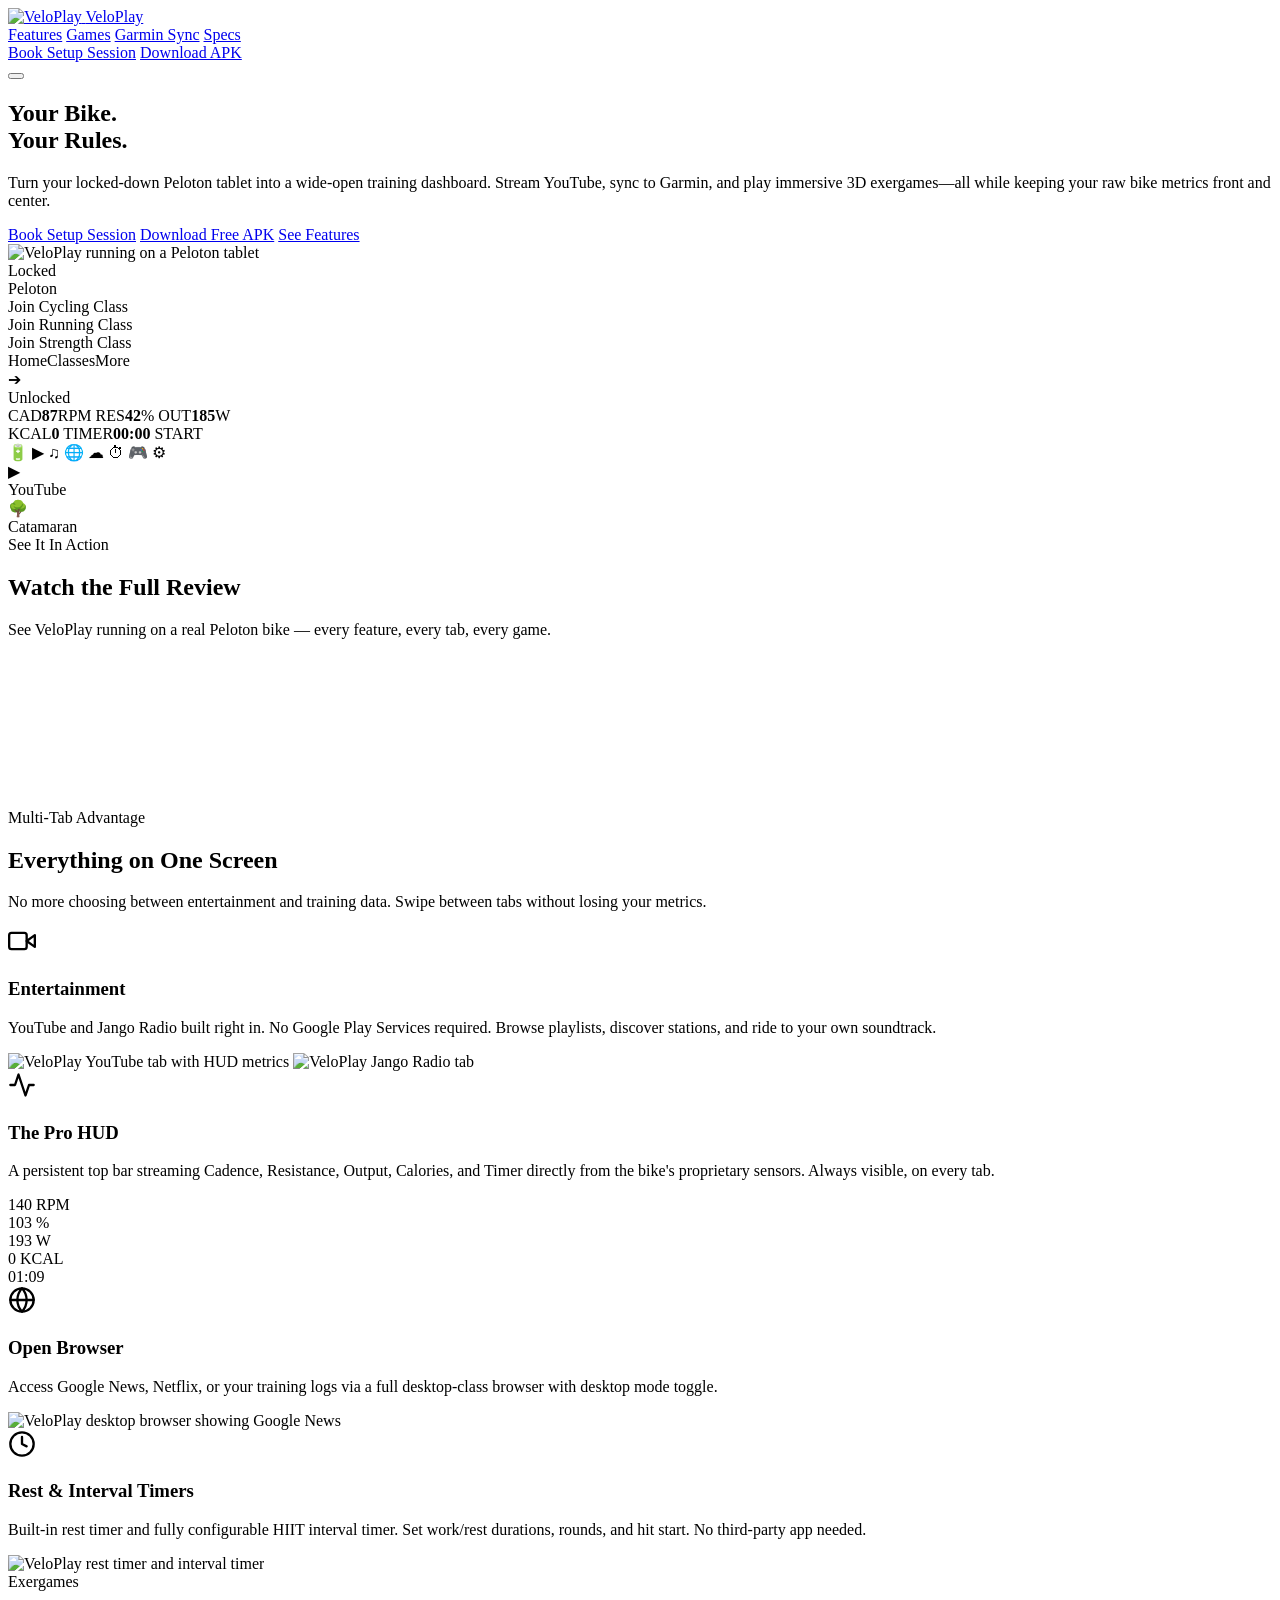
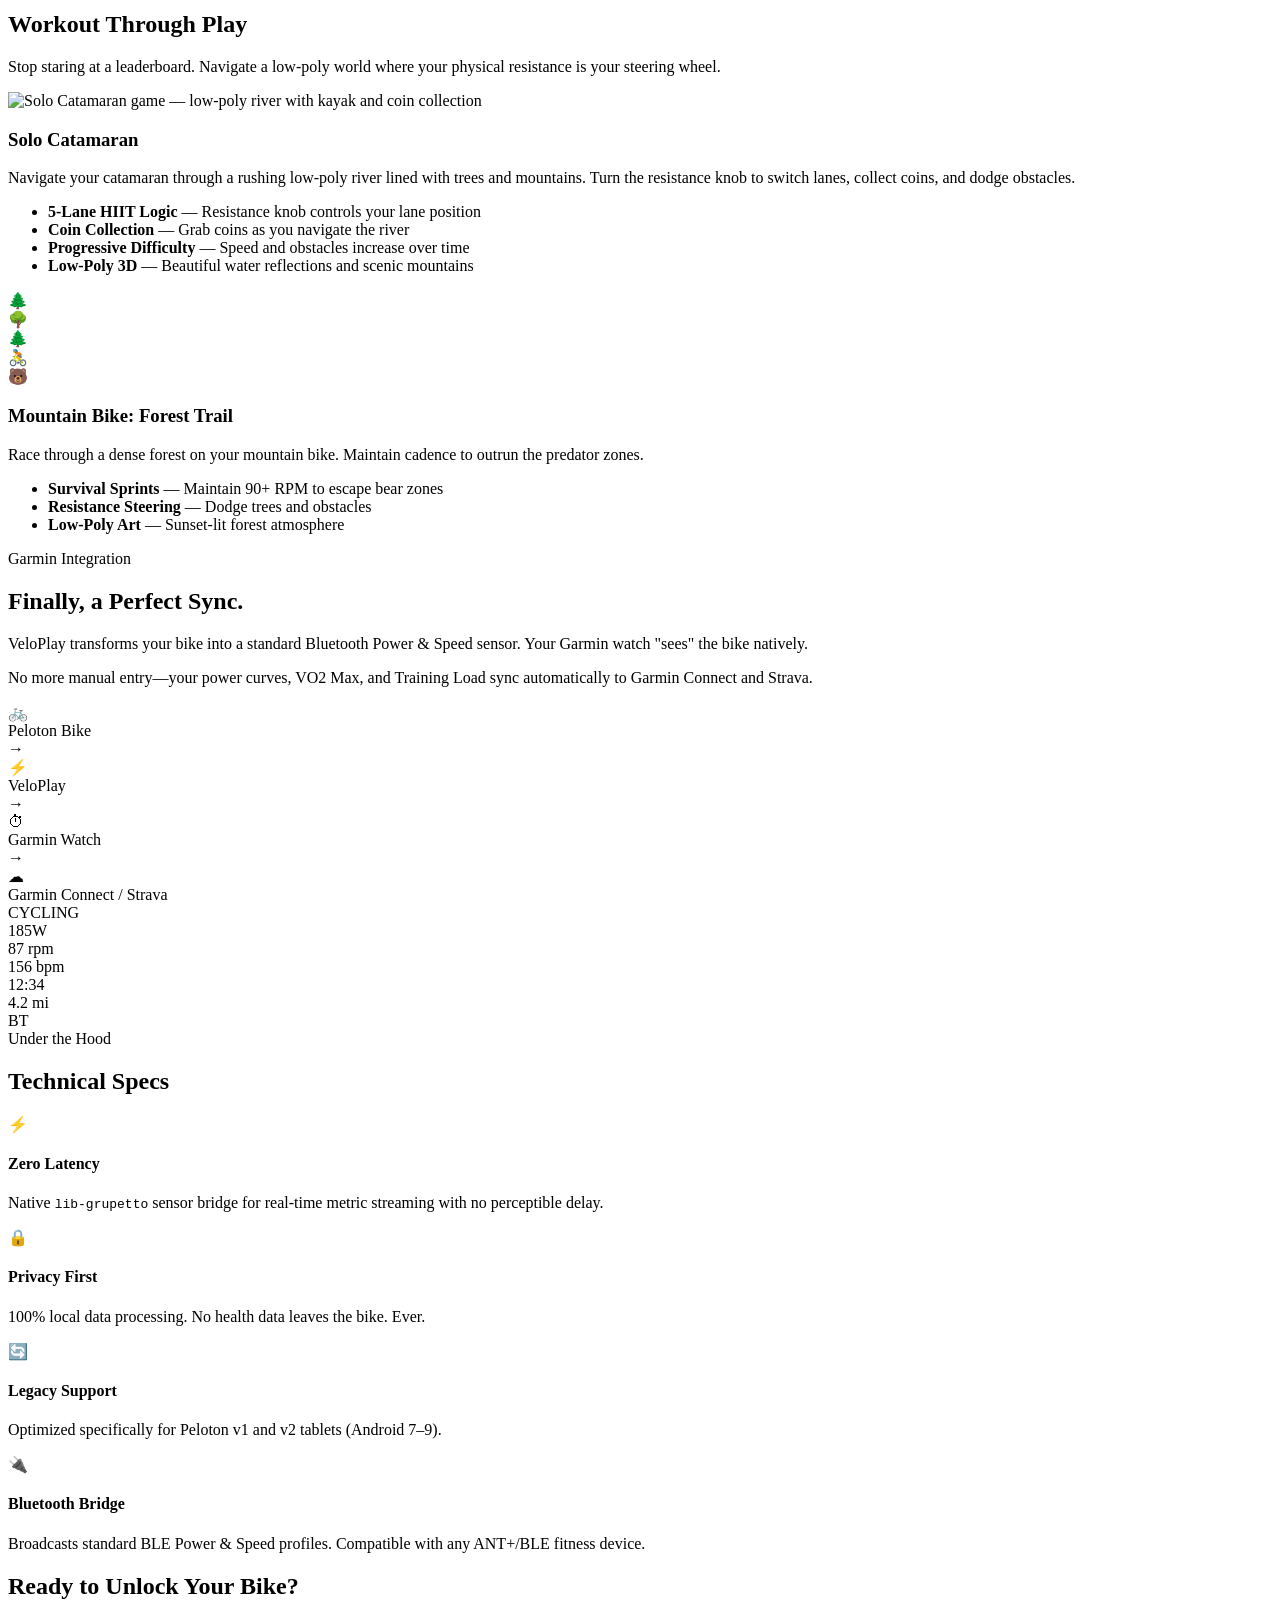
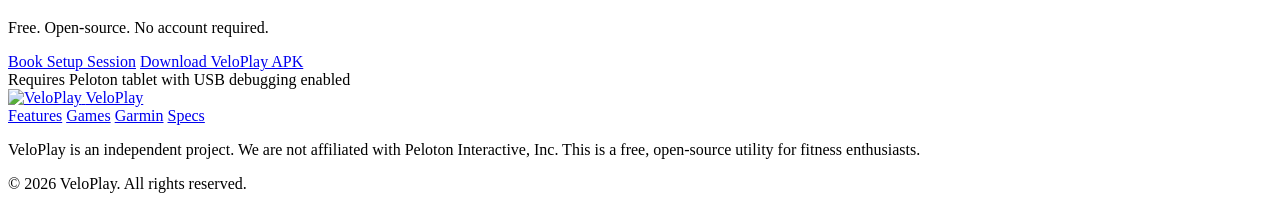
==== index.html @ e6ffc28f "Add files via upload" ====
<!DOCTYPE html>
<html lang="en">
<head>
  <meta charset="UTF-8">
  <meta name="viewport" content="width=device-width, initial-scale=1.0">
  <title>VeloPlay — Your Bike. Your Rules.</title>
  <meta name="description" content="Turn your locked-down Peloton tablet into a wide-open training dashboard. Stream YouTube, sync to Garmin, and play immersive 3D exergames.">
  <link rel="stylesheet" href="css/style.css">
  <link rel="preconnect" href="https://fonts.googleapis.com">
  <link rel="preconnect" href="https://fonts.gstatic.com" crossorigin>
  <link href="https://fonts.googleapis.com/css2?family=Inter:wght@400;500;600;700;800;900&family=JetBrains+Mono:wght@400;500&display=swap" rel="stylesheet">
</head>
<body>

  <!-- ═══════════════════════════════════════════ HEADER ═══ -->
  <header class="site-header" id="header">
    <div class="container header-inner">
      <a href="#" class="logo">
        <img src="assets/logo_108.png" alt="VeloPlay" class="logo-img" width="36" height="36">
        <span>VeloPlay</span>
      </a>
      <nav class="main-nav" id="main-nav">
        <a href="#features">Features</a>
        <a href="#games">Games</a>
        <a href="#garmin">Garmin Sync</a>
        <a href="#specs">Specs</a>
      </nav>
      <div class="header-ctas">
        <a href="support.html" class="btn btn-cta btn-sm">Book Setup Session</a>
        <a href="#download" class="btn btn-primary btn-sm">Download APK</a>
      </div>
      <button class="mobile-menu-toggle" id="mobile-toggle" aria-label="Toggle menu">
        <span></span><span></span><span></span>
      </button>
    </div>
  </header>

  <!-- ═══════════════════════════════════════════ HERO ═══ -->
  <section class="hero" id="hero">
    <div class="hero-bg">
      <div class="hero-glow"></div>
      <div class="hero-grid-lines"></div>
    </div>
    <div class="container hero-content">
      <h1 class="hero-headline">
        Your Bike.<br><span class="text-gradient">Your Rules.</span>
      </h1>
      <p class="hero-sub">
        Turn your locked-down Peloton tablet into a wide-open training dashboard.
        Stream YouTube, sync to Garmin, and play immersive 3D exergames&mdash;all
        while keeping your raw bike metrics front and center.
      </p>
      <div class="hero-actions">
        <a href="support.html" class="btn btn-cta btn-lg">Book Setup Session</a>
        <a href="#download" class="btn btn-primary btn-lg">Download Free APK</a>
        <a href="#features" class="btn btn-ghost btn-lg">See Features</a>
      </div>

      <!-- Peloton tablet with VeloPlay on screen -->
      <div class="hero-device">
        <div class="tablet-frame">
          <div class="tablet-bezel">
            <div class="tablet-camera"></div>
            <div class="tablet-screen">
              <img src="assets/screen-catamaran.png" alt="VeloPlay running on a Peloton tablet" class="tablet-screenshot" loading="eager">
            </div>
          </div>
          <div class="tablet-stand"></div>
          <div class="tablet-stand-base"></div>
        </div>
      </div>

      <!-- Split-brain comparison -->
      <div class="split-compare" id="split-compare">
        <div class="split-side split-locked">
          <div class="split-label"><span class="dot dot-red"></span> Locked</div>
          <div class="split-screen">
            <div class="fake-pelo-ui">
              <div class="pelo-header">Peloton</div>
              <div class="pelo-card">Join Cycling Class</div>
              <div class="pelo-card">Join Running Class</div>
              <div class="pelo-card">Join Strength Class</div>
              <div class="pelo-nav">
                <span>Home</span><span>Classes</span><span>More</span>
              </div>
            </div>
          </div>
        </div>
        <div class="split-divider">
          <div class="split-arrow">&#10132;</div>
        </div>
        <div class="split-side split-unlocked">
          <div class="split-label"><span class="dot dot-cyan"></span> Unlocked</div>
          <div class="split-screen">
            <div class="velo-ui">
              <div class="velo-hud">
                <div class="hud-group">
                  <span class="hud-metric"><span class="hud-label">CAD</span><strong>87</strong><span class="hud-unit">RPM</span></span>
                  <span class="hud-metric hud-orange"><span class="hud-label">RES</span><strong>42</strong><span class="hud-unit">%</span></span>
                  <span class="hud-metric"><span class="hud-label">OUT</span><strong>185</strong><span class="hud-unit">W</span></span>
                </div>
                <div class="hud-group">
                  <span class="hud-metric hud-orange"><span class="hud-label">KCAL</span><strong>0</strong></span>
                  <span class="hud-metric"><span class="hud-label">TIMER</span><strong>00:00</strong></span>
                  <span class="hud-btn-start">START</span>
                </div>
              </div>
              <div class="velo-tab-bar">
                <span class="tab-icon tab-bt active">&#x1F50B;</span>
                <span class="tab-icon">&#9654;</span>
                <span class="tab-icon">&#9835;</span>
                <span class="tab-icon">&#127760;</span>
                <span class="tab-icon">&#9729;</span>
                <span class="tab-icon">&#9201;</span>
                <span class="tab-icon">&#127918;</span>
                <span class="tab-icon">&#9881;</span>
              </div>
              <div class="velo-panels">
                <div class="velo-panel panel-yt">
                  <div class="panel-icon">&#9654;</div>
                  YouTube
                </div>
                <div class="velo-panel panel-game">
                  <div class="panel-icon">&#127795;</div>
                  Catamaran
                </div>
              </div>
            </div>
          </div>
        </div>
      </div>
    </div>
  </section>

  <!-- ═══════════════════════════════════════════ VIDEO ═══ -->
  <section class="section video-section" id="video">
    <div class="container">
      <div class="section-header">
        <span class="section-tag">See It In Action</span>
        <h2>Watch the <span class="text-gradient">Full Review</span></h2>
        <p class="section-sub">See VeloPlay running on a real Peloton bike — every feature, every tab, every game.</p>
      </div>
      <div class="video-wrapper" data-animate>
        <div class="video-embed">
          <!-- Replace YOUTUBE_VIDEO_ID with your actual video ID -->
          <iframe
            src="https://www.youtube.com/embed/YOUTUBE_VIDEO_ID"
            title="VeloPlay Video Review"
            frameborder="0"
            allow="accelerometer; autoplay; clipboard-write; encrypted-media; gyroscope; picture-in-picture"
            allowfullscreen
          ></iframe>
        </div>
      </div>
    </div>
  </section>

  <!-- ═══════════════════════════════════════════ FEATURES ═══ -->
  <section class="section features" id="features">
    <div class="container">
      <div class="section-header">
        <span class="section-tag">Multi-Tab Advantage</span>
        <h2>Everything on <span class="text-gradient">One Screen</span></h2>
        <p class="section-sub">No more choosing between entertainment and training data. Swipe between tabs without losing your metrics.</p>
      </div>

      <div class="bento-grid">
        <!-- Entertainment -->
        <div class="bento-card bento-wide" data-animate>
          <div class="bento-icon">
            <svg viewBox="0 0 24 24" width="28" height="28" fill="none" stroke="currentColor" stroke-width="2" stroke-linecap="round" stroke-linejoin="round"><polygon points="23 7 16 12 23 17 23 7"/><rect x="1" y="5" width="15" height="14" rx="2" ry="2"/></svg>
          </div>
          <h3>Entertainment</h3>
          <p>YouTube and Jango Radio built right in. No Google Play Services required. Browse playlists, discover stations, and ride to your own soundtrack.</p>
          <div class="bento-visual bento-screenshots">
            <img src="assets/screen-youtube.png" alt="VeloPlay YouTube tab with HUD metrics" class="screenshot" loading="lazy">
            <img src="assets/screen-jango.png" alt="VeloPlay Jango Radio tab" class="screenshot" loading="lazy">
          </div>
        </div>

        <!-- Pro HUD -->
        <div class="bento-card" data-animate>
          <div class="bento-icon">
            <svg viewBox="0 0 24 24" width="28" height="28" fill="none" stroke="currentColor" stroke-width="2" stroke-linecap="round" stroke-linejoin="round"><polyline points="22 12 18 12 15 21 9 3 6 12 2 12"/></svg>
          </div>
          <h3>The Pro HUD</h3>
          <p>A persistent top bar streaming Cadence, Resistance, Output, Calories, and Timer directly from the bike's proprietary sensors. Always visible, on every tab.</p>
          <div class="bento-visual bento-hud">
            <div class="hud-bar-demo">
              <div class="hud-pill hud-green"><span class="hud-val">140</span> RPM</div>
              <div class="hud-pill hud-orange-pill"><span class="hud-val">103</span> %</div>
              <div class="hud-pill"><span class="hud-val">193</span> W</div>
              <div class="hud-pill hud-orange-pill"><span class="hud-val">0</span> KCAL</div>
              <div class="hud-pill"><span class="hud-val">01:09</span></div>
            </div>
          </div>
        </div>

        <!-- Open Browser -->
        <div class="bento-card" data-animate>
          <div class="bento-icon">
            <svg viewBox="0 0 24 24" width="28" height="28" fill="none" stroke="currentColor" stroke-width="2" stroke-linecap="round" stroke-linejoin="round"><circle cx="12" cy="12" r="10"/><line x1="2" y1="12" x2="22" y2="12"/><path d="M12 2a15.3 15.3 0 0 1 4 10 15.3 15.3 0 0 1-4 10 15.3 15.3 0 0 1-4-10 15.3 15.3 0 0 1 4-10z"/></svg>
          </div>
          <h3>Open Browser</h3>
          <p>Access Google News, Netflix, or your training logs via a full desktop-class browser with desktop mode toggle.</p>
          <div class="bento-visual">
            <img src="assets/screen-browser.png" alt="VeloPlay desktop browser showing Google News" class="screenshot screenshot-sm" loading="lazy">
          </div>
        </div>

        <!-- Interval Timer -->
        <div class="bento-card bento-wide" data-animate>
          <div class="bento-icon">
            <svg viewBox="0 0 24 24" width="28" height="28" fill="none" stroke="currentColor" stroke-width="2" stroke-linecap="round" stroke-linejoin="round"><circle cx="12" cy="12" r="10"/><polyline points="12 6 12 12 16 14"/></svg>
          </div>
          <h3>Rest &amp; Interval Timers</h3>
          <p>Built-in rest timer and fully configurable HIIT interval timer. Set work/rest durations, rounds, and hit start. No third-party app needed.</p>
          <div class="bento-visual">
            <img src="assets/screen-timer.png" alt="VeloPlay rest timer and interval timer" class="screenshot" loading="lazy">
          </div>
        </div>
      </div>
    </div>
  </section>

  <!-- ═══════════════════════════════════════════ GAMES ═══ -->
  <section class="section games" id="games">
    <div class="container">
      <div class="section-header">
        <span class="section-tag">Exergames</span>
        <h2>Workout Through <span class="text-gradient">Play</span></h2>
        <p class="section-sub">Stop staring at a leaderboard. Navigate a low-poly world where your physical resistance is your steering wheel.</p>
      </div>

      <div class="games-showcase">
        <!-- River game -->
        <div class="game-card" data-animate>
          <div class="game-visual">
            <img src="assets/screen-catamaran.png" alt="Solo Catamaran game — low-poly river with kayak and coin collection" class="screenshot" loading="lazy">
          </div>
          <div class="game-info">
            <h3>Solo Catamaran</h3>
            <p>Navigate your catamaran through a rushing low-poly river lined with trees and mountains. Turn the resistance knob to switch lanes, collect coins, and dodge obstacles.</p>
            <ul class="game-features">
              <li><strong>5-Lane HIIT Logic</strong> &mdash; Resistance knob controls your lane position</li>
              <li><strong>Coin Collection</strong> &mdash; Grab coins as you navigate the river</li>
              <li><strong>Progressive Difficulty</strong> &mdash; Speed and obstacles increase over time</li>
              <li><strong>Low-Poly 3D</strong> &mdash; Beautiful water reflections and scenic mountains</li>
            </ul>
          </div>
        </div>

        <!-- Forest game -->
        <div class="game-card game-card-reverse" data-animate>
          <div class="game-visual game-forest">
            <div class="forest-scene">
              <div class="forest-ground"></div>
              <div class="tree tree-1">&#127794;</div>
              <div class="tree tree-2">&#127795;</div>
              <div class="tree tree-3">&#127794;</div>
              <div class="biker">&#128692;</div>
              <div class="bear">&#128059;</div>
              <div class="speed-lines">
                <span></span><span></span><span></span>
              </div>
            </div>
          </div>
          <div class="game-info">
            <h3>Mountain Bike: Forest Trail</h3>
            <p>Race through a dense forest on your mountain bike. Maintain cadence to outrun the predator zones.</p>
            <ul class="game-features">
              <li><strong>Survival Sprints</strong> &mdash; Maintain 90+ RPM to escape bear zones</li>
              <li><strong>Resistance Steering</strong> &mdash; Dodge trees and obstacles</li>
              <li><strong>Low-Poly Art</strong> &mdash; Sunset-lit forest atmosphere</li>
            </ul>
          </div>
        </div>
      </div>
    </div>
  </section>

  <!-- ═══════════════════════════════════════════ GARMIN ═══ -->
  <section class="section garmin" id="garmin">
    <div class="container">
      <div class="garmin-layout">
        <div class="garmin-text">
          <span class="section-tag">Garmin Integration</span>
          <h2>Finally, a <span class="text-gradient">Perfect Sync.</span></h2>
          <p>VeloPlay transforms your bike into a standard Bluetooth Power &amp; Speed sensor. Your Garmin watch "sees" the bike natively.</p>
          <p>No more manual entry&mdash;your power curves, VO2 Max, and Training Load sync automatically to Garmin Connect and Strava.</p>
          <div class="sync-flow">
            <div class="sync-node">
              <div class="sync-icon">&#128690;</div>
              <span>Peloton Bike</span>
            </div>
            <div class="sync-arrow">&rarr;</div>
            <div class="sync-node node-velo">
              <div class="sync-icon">&#9889;</div>
              <span>VeloPlay</span>
            </div>
            <div class="sync-arrow">&rarr;</div>
            <div class="sync-node">
              <div class="sync-icon">&#9201;</div>
              <span>Garmin Watch</span>
            </div>
            <div class="sync-arrow">&rarr;</div>
            <div class="sync-node">
              <div class="sync-icon">&#9729;</div>
              <span>Garmin Connect / Strava</span>
            </div>
          </div>
        </div>
        <div class="garmin-visual">
          <div class="garmin-watch">
            <div class="watch-bezel">
              <div class="watch-screen">
                <div class="watch-label">CYCLING</div>
                <div class="watch-metric-row">
                  <div class="watch-big">185<span>W</span></div>
                </div>
                <div class="watch-small-row">
                  <div>87 rpm</div>
                  <div>156 bpm</div>
                </div>
                <div class="watch-small-row">
                  <div>12:34</div>
                  <div>4.2 mi</div>
                </div>
              </div>
            </div>
            <div class="bt-badge">BT</div>
          </div>
        </div>
      </div>
    </div>
  </section>

  <!-- ═══════════════════════════════════════════ SPECS ═══ -->
  <section class="section specs" id="specs">
    <div class="container">
      <div class="section-header">
        <span class="section-tag">Under the Hood</span>
        <h2>Technical <span class="text-gradient">Specs</span></h2>
      </div>
      <div class="specs-grid">
        <div class="spec-card" data-animate>
          <div class="spec-icon">&#9889;</div>
          <h4>Zero Latency</h4>
          <p>Native <code>lib-grupetto</code> sensor bridge for real-time metric streaming with no perceptible delay.</p>
        </div>
        <div class="spec-card" data-animate>
          <div class="spec-icon">&#128274;</div>
          <h4>Privacy First</h4>
          <p>100% local data processing. No health data leaves the bike. Ever.</p>
        </div>
        <div class="spec-card" data-animate>
          <div class="spec-icon">&#128260;</div>
          <h4>Legacy Support</h4>
          <p>Optimized specifically for Peloton v1 and v2 tablets (Android 7&ndash;9).</p>
        </div>
        <div class="spec-card" data-animate>
          <div class="spec-icon">&#128268;</div>
          <h4>Bluetooth Bridge</h4>
          <p>Broadcasts standard BLE Power &amp; Speed profiles. Compatible with any ANT+/BLE fitness device.</p>
        </div>
      </div>
    </div>
  </section>

  <!-- ═══════════════════════════════════════════ DOWNLOAD ═══ -->
  <section class="section download" id="download">
    <div class="container download-content">
      <h2>Ready to <span class="text-gradient">Unlock</span> Your Bike?</h2>
      <p>Free. Open-source. No account required.</p>
      <div class="hero-actions">
        <a href="support.html" class="btn btn-cta btn-xl">Book Setup Session</a>
        <a href="#" class="btn btn-primary btn-xl">Download VeloPlay APK</a>
      </div>
      <span class="download-note">Requires Peloton tablet with USB debugging enabled</span>
    </div>
  </section>

  <!-- ═══════════════════════════════════════════ FOOTER ═══ -->
  <footer class="site-footer">
    <div class="container footer-inner">
      <div class="footer-brand">
        <a href="#" class="logo">
          <img src="assets/logo_108.png" alt="VeloPlay" class="logo-img" width="24" height="24">
          <span>VeloPlay</span>
        </a>
      </div>
      <div class="footer-links">
        <a href="#features">Features</a>
        <a href="#games">Games</a>
        <a href="#garmin">Garmin</a>
        <a href="#specs">Specs</a>
      </div>
      <div class="footer-legal">
        <p>VeloPlay is an independent project. We are not affiliated with Peloton Interactive, Inc. This is a free, open-source utility for fitness enthusiasts.</p>
        <p class="copyright">&copy; 2026 VeloPlay. All rights reserved.</p>
      </div>
    </div>
  </footer>

  <script src="js/main.js"></script>
</body>
</html>
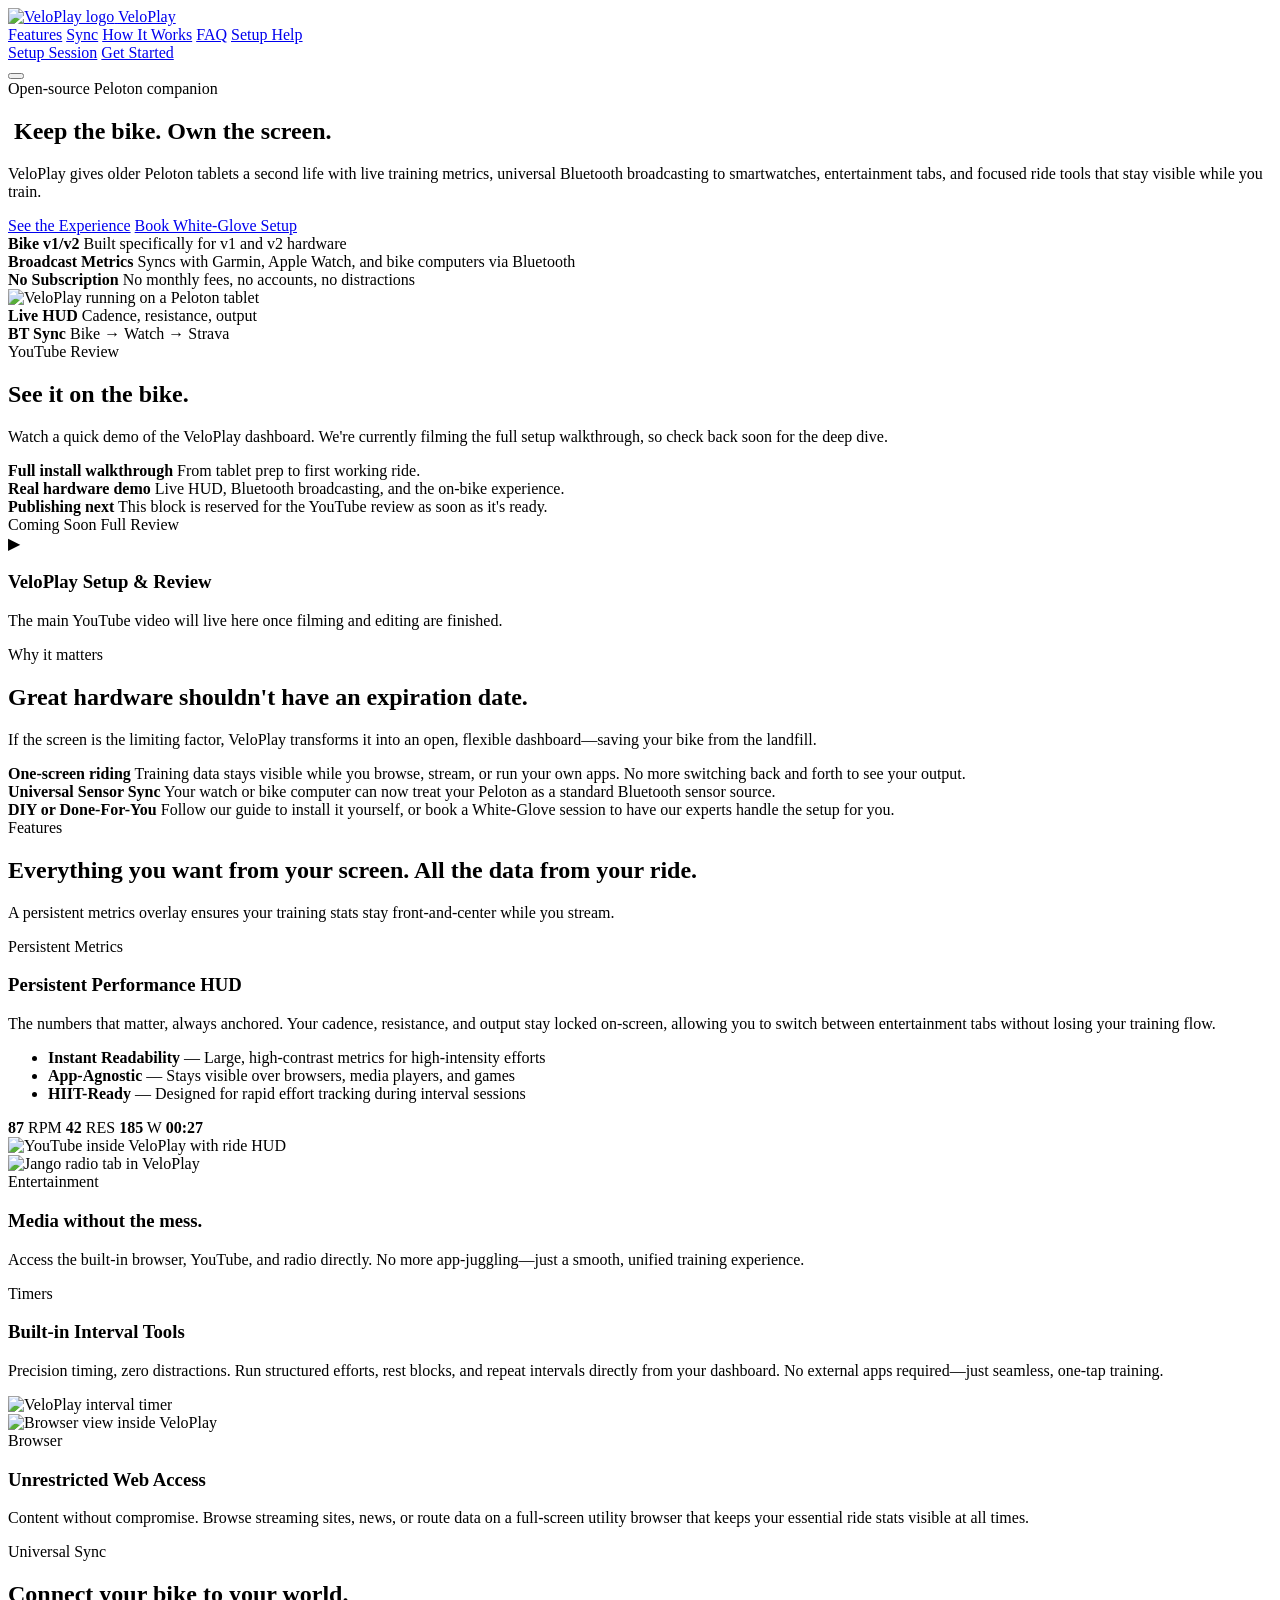
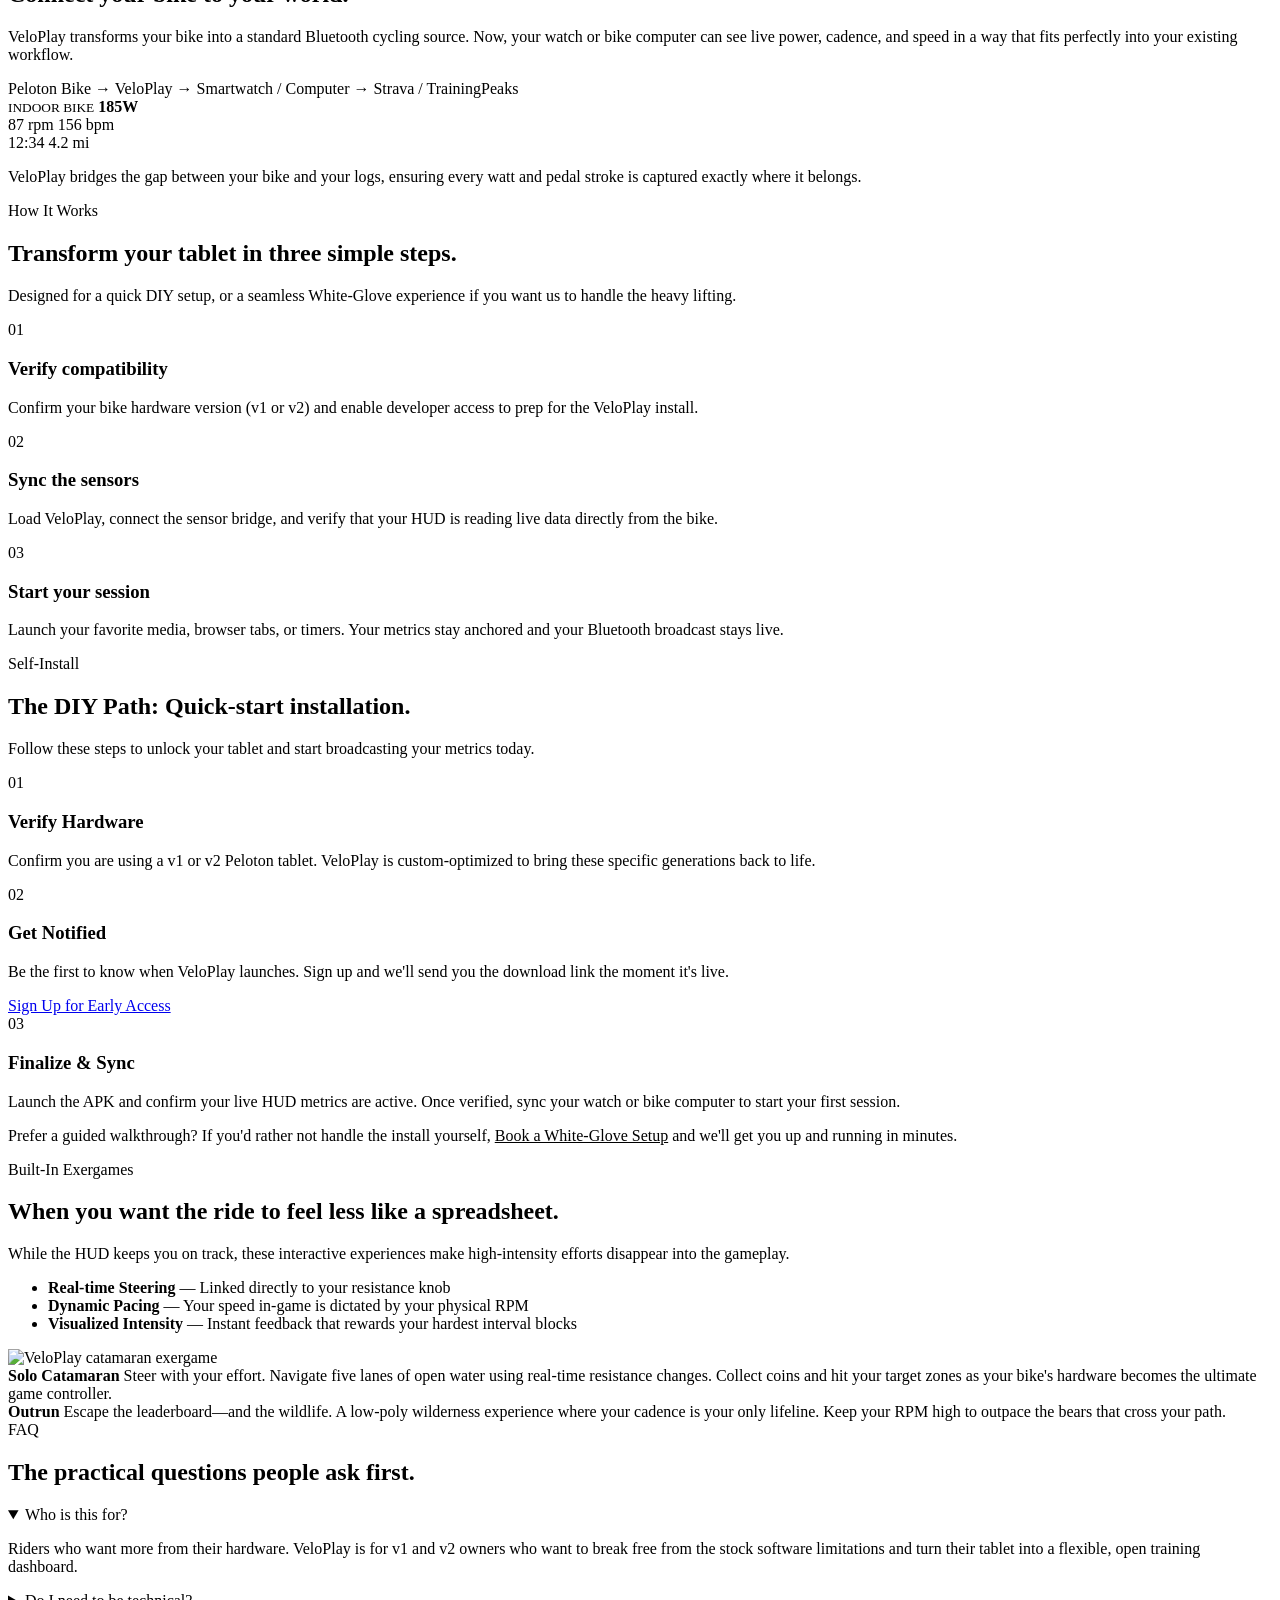
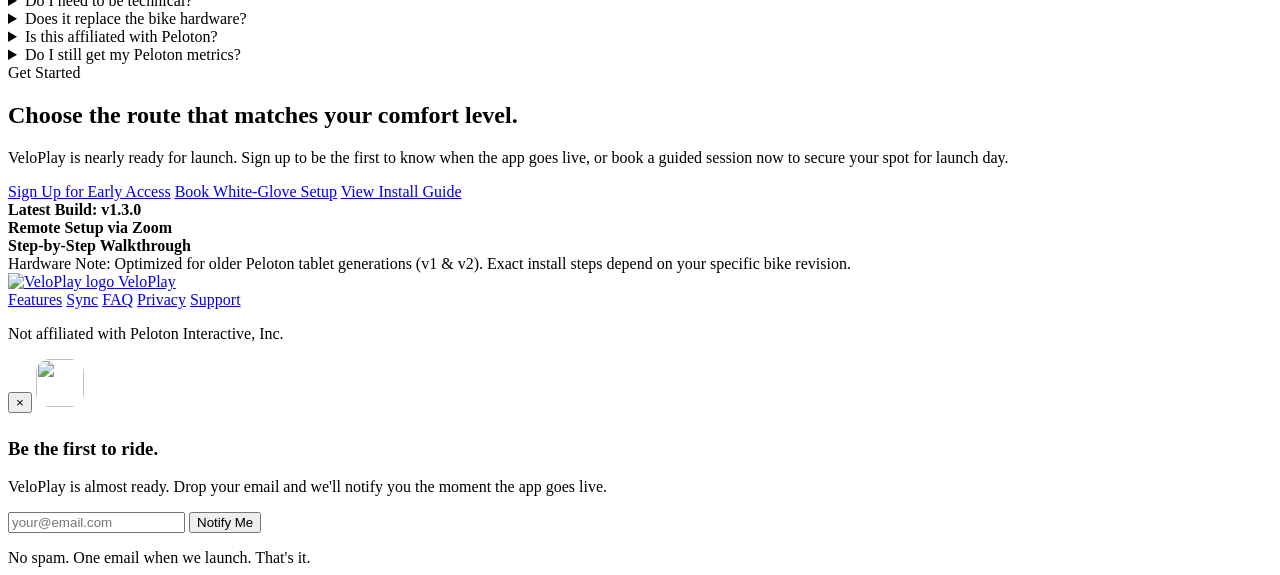
==== commit b3ade81d: "Add files via upload" ====
--- a/index.html
+++ b/index.html
@@ -3,405 +3,538 @@
 <head>
   <meta charset="UTF-8">
   <meta name="viewport" content="width=device-width, initial-scale=1.0">
-  <title>VeloPlay — Your Bike. Your Rules.</title>
-  <meta name="description" content="Turn your locked-down Peloton tablet into a wide-open training dashboard. Stream YouTube, sync to Garmin, and play immersive 3D exergames.">
-  <link rel="stylesheet" href="css/style.css">
+  <title>VeloPlay | Keep the Bike. Own the Screen.</title>
+  <meta name="description" content="VeloPlay turns a locked-down Peloton tablet into a flexible ride dashboard with live bike metrics, universal Bluetooth sync, browser access, music, and lightweight exergames.">
+  <meta name="theme-color" content="#0d1117">
   <link rel="preconnect" href="https://fonts.googleapis.com">
   <link rel="preconnect" href="https://fonts.gstatic.com" crossorigin>
-  <link href="https://fonts.googleapis.com/css2?family=Inter:wght@400;500;600;700;800;900&family=JetBrains+Mono:wght@400;500&display=swap" rel="stylesheet">
+  <link href="https://fonts.googleapis.com/css2?family=Outfit:wght@400;500;600;700;800&amp;family=IBM+Plex+Mono:wght@400;500;600&amp;display=swap" rel="stylesheet">
+  <link rel="stylesheet" href="css/style.css">
 </head>
 <body>
-
-  <!-- ═══════════════════════════════════════════ HEADER ═══ -->
   <header class="site-header" id="header">
-    <div class="container header-inner">
-      <a href="#" class="logo">
-        <img src="assets/logo_108.png" alt="VeloPlay" class="logo-img" width="36" height="36">
+    <div class="container nav-shell">
+      <a href="#top" class="logo" aria-label="VeloPlay home">
+        <img src="assets/logo_108.png" alt="VeloPlay logo" class="logo-img" width="40" height="40">
         <span>VeloPlay</span>
       </a>
-      <nav class="main-nav" id="main-nav">
+
+      <nav class="main-nav" id="main-nav" aria-label="Primary">
         <a href="#features">Features</a>
-        <a href="#games">Games</a>
-        <a href="#garmin">Garmin Sync</a>
-        <a href="#specs">Specs</a>
+        <a href="#sync">Sync</a>
+        <a href="#flow">How It Works</a>
+        <a href="#faq">FAQ</a>
+        <a href="support.html">Setup Help</a>
       </nav>
+
       <div class="header-ctas">
-        <a href="support.html" class="btn btn-cta btn-sm">Book Setup Session</a>
-        <a href="#download" class="btn btn-primary btn-sm">Download APK</a>
-      </div>
-      <button class="mobile-menu-toggle" id="mobile-toggle" aria-label="Toggle menu">
-        <span></span><span></span><span></span>
+        <a href="support.html" class="btn btn-secondary btn-sm">Setup Session</a>
+        <a href="#download" class="btn btn-primary btn-sm">Get Started</a>
+      </div>
+
+      <button class="mobile-menu-toggle" id="mobile-toggle" aria-label="Toggle navigation" aria-expanded="false" aria-controls="main-nav">
+        <span></span>
+        <span></span>
+        <span></span>
       </button>
     </div>
   </header>
 
-  <!-- ═══════════════════════════════════════════ HERO ═══ -->
-  <section class="hero" id="hero">
-    <div class="hero-bg">
-      <div class="hero-glow"></div>
-      <div class="hero-grid-lines"></div>
-    </div>
-    <div class="container hero-content">
-      <h1 class="hero-headline">
-        Your Bike.<br><span class="text-gradient">Your Rules.</span>
-      </h1>
-      <p class="hero-sub">
-        Turn your locked-down Peloton tablet into a wide-open training dashboard.
-        Stream YouTube, sync to Garmin, and play immersive 3D exergames&mdash;all
-        while keeping your raw bike metrics front and center.
-      </p>
-      <div class="hero-actions">
-        <a href="support.html" class="btn btn-cta btn-lg">Book Setup Session</a>
-        <a href="#download" class="btn btn-primary btn-lg">Download Free APK</a>
-        <a href="#features" class="btn btn-ghost btn-lg">See Features</a>
-      </div>
-
-      <!-- Peloton tablet with VeloPlay on screen -->
-      <div class="hero-device">
-        <div class="tablet-frame">
-          <div class="tablet-bezel">
-            <div class="tablet-camera"></div>
-            <div class="tablet-screen">
-              <img src="assets/screen-catamaran.png" alt="VeloPlay running on a Peloton tablet" class="tablet-screenshot" loading="eager">
-            </div>
-          </div>
-          <div class="tablet-stand"></div>
-          <div class="tablet-stand-base"></div>
-        </div>
-      </div>
-
-      <!-- Split-brain comparison -->
-      <div class="split-compare" id="split-compare">
-        <div class="split-side split-locked">
-          <div class="split-label"><span class="dot dot-red"></span> Locked</div>
-          <div class="split-screen">
-            <div class="fake-pelo-ui">
-              <div class="pelo-header">Peloton</div>
-              <div class="pelo-card">Join Cycling Class</div>
-              <div class="pelo-card">Join Running Class</div>
-              <div class="pelo-card">Join Strength Class</div>
-              <div class="pelo-nav">
-                <span>Home</span><span>Classes</span><span>More</span>
-              </div>
-            </div>
-          </div>
-        </div>
-        <div class="split-divider">
-          <div class="split-arrow">&#10132;</div>
-        </div>
-        <div class="split-side split-unlocked">
-          <div class="split-label"><span class="dot dot-cyan"></span> Unlocked</div>
-          <div class="split-screen">
-            <div class="velo-ui">
-              <div class="velo-hud">
-                <div class="hud-group">
-                  <span class="hud-metric"><span class="hud-label">CAD</span><strong>87</strong><span class="hud-unit">RPM</span></span>
-                  <span class="hud-metric hud-orange"><span class="hud-label">RES</span><strong>42</strong><span class="hud-unit">%</span></span>
-                  <span class="hud-metric"><span class="hud-label">OUT</span><strong>185</strong><span class="hud-unit">W</span></span>
-                </div>
-                <div class="hud-group">
-                  <span class="hud-metric hud-orange"><span class="hud-label">KCAL</span><strong>0</strong></span>
-                  <span class="hud-metric"><span class="hud-label">TIMER</span><strong>00:00</strong></span>
-                  <span class="hud-btn-start">START</span>
-                </div>
-              </div>
-              <div class="velo-tab-bar">
-                <span class="tab-icon tab-bt active">&#x1F50B;</span>
-                <span class="tab-icon">&#9654;</span>
-                <span class="tab-icon">&#9835;</span>
-                <span class="tab-icon">&#127760;</span>
-                <span class="tab-icon">&#9729;</span>
-                <span class="tab-icon">&#9201;</span>
-                <span class="tab-icon">&#127918;</span>
-                <span class="tab-icon">&#9881;</span>
-              </div>
-              <div class="velo-panels">
-                <div class="velo-panel panel-yt">
-                  <div class="panel-icon">&#9654;</div>
-                  YouTube
-                </div>
-                <div class="velo-panel panel-game">
-                  <div class="panel-icon">&#127795;</div>
-                  Catamaran
-                </div>
-              </div>
-            </div>
-          </div>
-        </div>
-      </div>
-    </div>
-  </section>
-
-  <!-- ═══════════════════════════════════════════ VIDEO ═══ -->
-  <section class="section video-section" id="video">
-    <div class="container">
-      <div class="section-header">
-        <span class="section-tag">See It In Action</span>
-        <h2>Watch the <span class="text-gradient">Full Review</span></h2>
-        <p class="section-sub">See VeloPlay running on a real Peloton bike — every feature, every tab, every game.</p>
-      </div>
-      <div class="video-wrapper" data-animate>
-        <div class="video-embed">
-          <!-- Replace YOUTUBE_VIDEO_ID with your actual video ID -->
-          <iframe
-            src="https://www.youtube.com/embed/YOUTUBE_VIDEO_ID"
-            title="VeloPlay Video Review"
-            frameborder="0"
-            allow="accelerometer; autoplay; clipboard-write; encrypted-media; gyroscope; picture-in-picture"
-            allowfullscreen
-          ></iframe>
-        </div>
-      </div>
-    </div>
-  </section>
-
-  <!-- ═══════════════════════════════════════════ FEATURES ═══ -->
-  <section class="section features" id="features">
-    <div class="container">
-      <div class="section-header">
-        <span class="section-tag">Multi-Tab Advantage</span>
-        <h2>Everything on <span class="text-gradient">One Screen</span></h2>
-        <p class="section-sub">No more choosing between entertainment and training data. Swipe between tabs without losing your metrics.</p>
-      </div>
-
-      <div class="bento-grid">
-        <!-- Entertainment -->
-        <div class="bento-card bento-wide" data-animate>
-          <div class="bento-icon">
-            <svg viewBox="0 0 24 24" width="28" height="28" fill="none" stroke="currentColor" stroke-width="2" stroke-linecap="round" stroke-linejoin="round"><polygon points="23 7 16 12 23 17 23 7"/><rect x="1" y="5" width="15" height="14" rx="2" ry="2"/></svg>
-          </div>
-          <h3>Entertainment</h3>
-          <p>YouTube and Jango Radio built right in. No Google Play Services required. Browse playlists, discover stations, and ride to your own soundtrack.</p>
-          <div class="bento-visual bento-screenshots">
-            <img src="assets/screen-youtube.png" alt="VeloPlay YouTube tab with HUD metrics" class="screenshot" loading="lazy">
-            <img src="assets/screen-jango.png" alt="VeloPlay Jango Radio tab" class="screenshot" loading="lazy">
-          </div>
-        </div>
-
-        <!-- Pro HUD -->
-        <div class="bento-card" data-animate>
-          <div class="bento-icon">
-            <svg viewBox="0 0 24 24" width="28" height="28" fill="none" stroke="currentColor" stroke-width="2" stroke-linecap="round" stroke-linejoin="round"><polyline points="22 12 18 12 15 21 9 3 6 12 2 12"/></svg>
-          </div>
-          <h3>The Pro HUD</h3>
-          <p>A persistent top bar streaming Cadence, Resistance, Output, Calories, and Timer directly from the bike's proprietary sensors. Always visible, on every tab.</p>
-          <div class="bento-visual bento-hud">
-            <div class="hud-bar-demo">
-              <div class="hud-pill hud-green"><span class="hud-val">140</span> RPM</div>
-              <div class="hud-pill hud-orange-pill"><span class="hud-val">103</span> %</div>
-              <div class="hud-pill"><span class="hud-val">193</span> W</div>
-              <div class="hud-pill hud-orange-pill"><span class="hud-val">0</span> KCAL</div>
-              <div class="hud-pill"><span class="hud-val">01:09</span></div>
-            </div>
-          </div>
-        </div>
-
-        <!-- Open Browser -->
-        <div class="bento-card" data-animate>
-          <div class="bento-icon">
-            <svg viewBox="0 0 24 24" width="28" height="28" fill="none" stroke="currentColor" stroke-width="2" stroke-linecap="round" stroke-linejoin="round"><circle cx="12" cy="12" r="10"/><line x1="2" y1="12" x2="22" y2="12"/><path d="M12 2a15.3 15.3 0 0 1 4 10 15.3 15.3 0 0 1-4 10 15.3 15.3 0 0 1-4-10 15.3 15.3 0 0 1 4-10z"/></svg>
-          </div>
-          <h3>Open Browser</h3>
-          <p>Access Google News, Netflix, or your training logs via a full desktop-class browser with desktop mode toggle.</p>
-          <div class="bento-visual">
-            <img src="assets/screen-browser.png" alt="VeloPlay desktop browser showing Google News" class="screenshot screenshot-sm" loading="lazy">
-          </div>
-        </div>
-
-        <!-- Interval Timer -->
-        <div class="bento-card bento-wide" data-animate>
-          <div class="bento-icon">
-            <svg viewBox="0 0 24 24" width="28" height="28" fill="none" stroke="currentColor" stroke-width="2" stroke-linecap="round" stroke-linejoin="round"><circle cx="12" cy="12" r="10"/><polyline points="12 6 12 12 16 14"/></svg>
-          </div>
-          <h3>Rest &amp; Interval Timers</h3>
-          <p>Built-in rest timer and fully configurable HIIT interval timer. Set work/rest durations, rounds, and hit start. No third-party app needed.</p>
-          <div class="bento-visual">
-            <img src="assets/screen-timer.png" alt="VeloPlay rest timer and interval timer" class="screenshot" loading="lazy">
-          </div>
-        </div>
-      </div>
-    </div>
-  </section>
-
-  <!-- ═══════════════════════════════════════════ GAMES ═══ -->
-  <section class="section games" id="games">
-    <div class="container">
-      <div class="section-header">
-        <span class="section-tag">Exergames</span>
-        <h2>Workout Through <span class="text-gradient">Play</span></h2>
-        <p class="section-sub">Stop staring at a leaderboard. Navigate a low-poly world where your physical resistance is your steering wheel.</p>
-      </div>
-
-      <div class="games-showcase">
-        <!-- River game -->
-        <div class="game-card" data-animate>
-          <div class="game-visual">
-            <img src="assets/screen-catamaran.png" alt="Solo Catamaran game — low-poly river with kayak and coin collection" class="screenshot" loading="lazy">
-          </div>
-          <div class="game-info">
-            <h3>Solo Catamaran</h3>
-            <p>Navigate your catamaran through a rushing low-poly river lined with trees and mountains. Turn the resistance knob to switch lanes, collect coins, and dodge obstacles.</p>
-            <ul class="game-features">
-              <li><strong>5-Lane HIIT Logic</strong> &mdash; Resistance knob controls your lane position</li>
-              <li><strong>Coin Collection</strong> &mdash; Grab coins as you navigate the river</li>
-              <li><strong>Progressive Difficulty</strong> &mdash; Speed and obstacles increase over time</li>
-              <li><strong>Low-Poly 3D</strong> &mdash; Beautiful water reflections and scenic mountains</li>
-            </ul>
-          </div>
-        </div>
-
-        <!-- Forest game -->
-        <div class="game-card game-card-reverse" data-animate>
-          <div class="game-visual game-forest">
-            <div class="forest-scene">
-              <div class="forest-ground"></div>
-              <div class="tree tree-1">&#127794;</div>
-              <div class="tree tree-2">&#127795;</div>
-              <div class="tree tree-3">&#127794;</div>
-              <div class="biker">&#128692;</div>
-              <div class="bear">&#128059;</div>
-              <div class="speed-lines">
-                <span></span><span></span><span></span>
-              </div>
-            </div>
-          </div>
-          <div class="game-info">
-            <h3>Mountain Bike: Forest Trail</h3>
-            <p>Race through a dense forest on your mountain bike. Maintain cadence to outrun the predator zones.</p>
-            <ul class="game-features">
-              <li><strong>Survival Sprints</strong> &mdash; Maintain 90+ RPM to escape bear zones</li>
-              <li><strong>Resistance Steering</strong> &mdash; Dodge trees and obstacles</li>
-              <li><strong>Low-Poly Art</strong> &mdash; Sunset-lit forest atmosphere</li>
-            </ul>
-          </div>
-        </div>
-      </div>
-    </div>
-  </section>
-
-  <!-- ═══════════════════════════════════════════ GARMIN ═══ -->
-  <section class="section garmin" id="garmin">
-    <div class="container">
-      <div class="garmin-layout">
-        <div class="garmin-text">
-          <span class="section-tag">Garmin Integration</span>
-          <h2>Finally, a <span class="text-gradient">Perfect Sync.</span></h2>
-          <p>VeloPlay transforms your bike into a standard Bluetooth Power &amp; Speed sensor. Your Garmin watch "sees" the bike natively.</p>
-          <p>No more manual entry&mdash;your power curves, VO2 Max, and Training Load sync automatically to Garmin Connect and Strava.</p>
-          <div class="sync-flow">
-            <div class="sync-node">
-              <div class="sync-icon">&#128690;</div>
-              <span>Peloton Bike</span>
-            </div>
-            <div class="sync-arrow">&rarr;</div>
-            <div class="sync-node node-velo">
-              <div class="sync-icon">&#9889;</div>
-              <span>VeloPlay</span>
-            </div>
-            <div class="sync-arrow">&rarr;</div>
-            <div class="sync-node">
-              <div class="sync-icon">&#9201;</div>
-              <span>Garmin Watch</span>
-            </div>
-            <div class="sync-arrow">&rarr;</div>
-            <div class="sync-node">
-              <div class="sync-icon">&#9729;</div>
-              <span>Garmin Connect / Strava</span>
-            </div>
-          </div>
-        </div>
-        <div class="garmin-visual">
-          <div class="garmin-watch">
-            <div class="watch-bezel">
-              <div class="watch-screen">
-                <div class="watch-label">CYCLING</div>
-                <div class="watch-metric-row">
-                  <div class="watch-big">185<span>W</span></div>
-                </div>
-                <div class="watch-small-row">
-                  <div>87 rpm</div>
-                  <div>156 bpm</div>
-                </div>
-                <div class="watch-small-row">
-                  <div>12:34</div>
-                  <div>4.2 mi</div>
-                </div>
-              </div>
-            </div>
-            <div class="bt-badge">BT</div>
-          </div>
-        </div>
-      </div>
-    </div>
-  </section>
-
-  <!-- ═══════════════════════════════════════════ SPECS ═══ -->
-  <section class="section specs" id="specs">
-    <div class="container">
-      <div class="section-header">
-        <span class="section-tag">Under the Hood</span>
-        <h2>Technical <span class="text-gradient">Specs</span></h2>
-      </div>
-      <div class="specs-grid">
-        <div class="spec-card" data-animate>
-          <div class="spec-icon">&#9889;</div>
-          <h4>Zero Latency</h4>
-          <p>Native <code>lib-grupetto</code> sensor bridge for real-time metric streaming with no perceptible delay.</p>
-        </div>
-        <div class="spec-card" data-animate>
-          <div class="spec-icon">&#128274;</div>
-          <h4>Privacy First</h4>
-          <p>100% local data processing. No health data leaves the bike. Ever.</p>
-        </div>
-        <div class="spec-card" data-animate>
-          <div class="spec-icon">&#128260;</div>
-          <h4>Legacy Support</h4>
-          <p>Optimized specifically for Peloton v1 and v2 tablets (Android 7&ndash;9).</p>
-        </div>
-        <div class="spec-card" data-animate>
-          <div class="spec-icon">&#128268;</div>
-          <h4>Bluetooth Bridge</h4>
-          <p>Broadcasts standard BLE Power &amp; Speed profiles. Compatible with any ANT+/BLE fitness device.</p>
-        </div>
-      </div>
-    </div>
-  </section>
-
-  <!-- ═══════════════════════════════════════════ DOWNLOAD ═══ -->
-  <section class="section download" id="download">
-    <div class="container download-content">
-      <h2>Ready to <span class="text-gradient">Unlock</span> Your Bike?</h2>
-      <p>Free. Open-source. No account required.</p>
-      <div class="hero-actions">
-        <a href="support.html" class="btn btn-cta btn-xl">Book Setup Session</a>
-        <a href="#" class="btn btn-primary btn-xl">Download VeloPlay APK</a>
-      </div>
-      <span class="download-note">Requires Peloton tablet with USB debugging enabled</span>
-    </div>
-  </section>
-
-  <!-- ═══════════════════════════════════════════ FOOTER ═══ -->
+  <main id="top">
+    <!-- ══════════════════════════════ HERO ══════════════════════════════ -->
+    <section class="hero">
+      <div class="hero-backdrop"></div>
+      <div class="container hero-grid">
+        <div class="hero-copy" data-animate>
+          <span class="eyebrow">Open-source Peloton companion</span>
+          <h1>
+            <img src="assets/logo_512.png" alt="" class="hero-logo-icon" aria-hidden="true">
+            <span>Keep the bike. Own the screen.</span>
+          </h1>
+          <p class="hero-lead">
+            VeloPlay gives older Peloton tablets a second life with live training metrics,
+            universal Bluetooth broadcasting to smartwatches, entertainment tabs, and focused ride tools
+            that stay visible while you train.
+          </p>
+
+          <div class="hero-actions">
+            <a href="#features" class="btn btn-primary btn-lg">See the Experience</a>
+            <a href="support.html" class="btn btn-ghost btn-lg">Book White-Glove Setup</a>
+          </div>
+
+          <div class="hero-proof">
+            <div class="proof-chip">
+              <strong>Bike v1/v2</strong>
+              <span>Built specifically for v1 and v2 hardware</span>
+            </div>
+            <div class="proof-chip">
+              <strong>Broadcast Metrics</strong>
+              <span>Syncs with Garmin, Apple Watch, and bike computers via Bluetooth</span>
+            </div>
+            <div class="proof-chip">
+              <strong>No Subscription</strong>
+              <span>No monthly fees, no accounts, no distractions</span>
+            </div>
+          </div>
+        </div>
+
+        <div class="hero-visual" data-animate>
+          <div class="device-card">
+            <div class="device-frame">
+              <img src="assets/screen-catamaran.png" alt="VeloPlay running on a Peloton tablet" class="hero-shot">
+            </div>
+            <div class="device-badges">
+              <div class="device-badge">
+                <strong>Live HUD</strong>
+                <span>Cadence, resistance, output</span>
+              </div>
+              <div class="device-badge">
+                <strong>BT Sync</strong>
+                <span>Bike &rarr; Watch &rarr; Strava</span>
+              </div>
+            </div>
+          </div>
+        </div>
+      </div>
+    </section>
+
+    <!-- ══════════════════════════════ VIDEO ══════════════════════════════ -->
+    <section class="section video-section" id="video">
+      <div class="container">
+        <div class="video-feature" data-animate>
+          <div class="video-copy">
+            <span class="eyebrow">YouTube Review</span>
+            <h2>See it on the bike.</h2>
+            <p>Watch a quick demo of the VeloPlay dashboard. We're currently filming the full setup walkthrough, so check back soon for the deep dive.</p>
+            <div class="video-bullets">
+              <div class="video-bullet">
+                <strong>Full install walkthrough</strong>
+                <span>From tablet prep to first working ride.</span>
+              </div>
+              <div class="video-bullet">
+                <strong>Real hardware demo</strong>
+                <span>Live HUD, Bluetooth broadcasting, and the on-bike experience.</span>
+              </div>
+              <div class="video-bullet">
+                <strong>Publishing next</strong>
+                <span>This block is reserved for the YouTube review as soon as it's ready.</span>
+              </div>
+            </div>
+          </div>
+
+          <div class="video-shell video-shell-placeholder video-shell-full">
+            <div class="video-placeholder">
+              <div class="video-placeholder-top">
+                <span class="video-status">Coming Soon</span>
+                <span class="video-length">Full Review</span>
+              </div>
+              <div class="video-placeholder-icon">&#9654;</div>
+              <h3>VeloPlay Setup &amp; Review</h3>
+              <p>The main YouTube video will live here once filming and editing are finished.</p>
+            </div>
+          </div>
+        </div>
+      </div>
+    </section>
+
+    <!-- ══════════════════════════════ SIGNAL BAND ══════════════════════════════ -->
+    <section class="section signal-band">
+      <div class="container signal-grid">
+        <div class="signal-card" data-animate>
+          <span class="signal-label">Why it matters</span>
+          <h2>Great hardware shouldn't have an expiration date.</h2>
+          <p>
+            If the screen is the limiting factor, VeloPlay transforms it into an open, flexible
+            dashboard&mdash;saving your bike from the landfill.
+          </p>
+        </div>
+        <div class="signal-list" data-animate>
+          <div class="signal-item">
+            <strong>One-screen riding</strong>
+            <span>Training data stays visible while you browse, stream, or run your own apps. No more switching back and forth to see your output.</span>
+          </div>
+          <div class="signal-item">
+            <strong>Universal Sensor Sync</strong>
+            <span>Your watch or bike computer can now treat your Peloton as a standard Bluetooth sensor source.</span>
+          </div>
+          <div class="signal-item">
+            <strong>DIY or Done-For-You</strong>
+            <span>Follow our guide to install it yourself, or book a White-Glove session to have our experts handle the setup for you.</span>
+          </div>
+        </div>
+      </div>
+    </section>
+
+    <!-- ══════════════════════════════ FEATURES ══════════════════════════════ -->
+    <section class="section features-section" id="features">
+      <div class="container">
+        <div class="section-heading">
+          <span class="eyebrow">Features</span>
+          <h2>Everything you want from your screen. All the data from your ride.</h2>
+          <p>A persistent metrics overlay ensures your training stats stay front-and-center while you stream.</p>
+        </div>
+
+        <div class="feature-grid">
+          <article class="feature-card feature-card-wide" data-animate>
+            <div class="feature-copy">
+              <span class="card-tag">Persistent Metrics</span>
+              <h3>Persistent Performance HUD</h3>
+              <p>
+                The numbers that matter, always anchored. Your cadence, resistance, and output stay
+                locked on-screen, allowing you to switch between entertainment tabs without losing
+                your training flow.
+              </p>
+              <ul class="feature-points">
+                <li><strong>Instant Readability</strong> &mdash; Large, high-contrast metrics for high-intensity efforts</li>
+                <li><strong>App-Agnostic</strong> &mdash; Stays visible over browsers, media players, and games</li>
+                <li><strong>HIIT-Ready</strong> &mdash; Designed for rapid effort tracking during interval sessions</li>
+              </ul>
+            </div>
+            <div class="feature-visual">
+              <div class="hud-demo">
+                <span><strong>87</strong> RPM</span>
+                <span><strong>42</strong> RES</span>
+                <span><strong>185</strong> W</span>
+                <span><strong>00:27</strong></span>
+              </div>
+              <img src="assets/screen-youtube.png" alt="YouTube inside VeloPlay with ride HUD" class="feature-image">
+            </div>
+          </article>
+
+          <article class="feature-card feature-card-wide feature-card-flip" data-animate>
+            <div class="feature-visual">
+              <img src="assets/screen-jango.png" alt="Jango radio tab in VeloPlay" class="feature-image">
+            </div>
+            <div class="feature-copy">
+              <span class="card-tag">Entertainment</span>
+              <h3>Media without the mess.</h3>
+              <p>Access the built-in browser, YouTube, and radio directly. No more app-juggling&mdash;just a smooth, unified training experience.</p>
+            </div>
+          </article>
+
+          <article class="feature-card feature-card-wide" data-animate>
+            <div class="feature-copy">
+              <span class="card-tag">Timers</span>
+              <h3>Built-in Interval Tools</h3>
+              <p>Precision timing, zero distractions. Run structured efforts, rest blocks, and repeat intervals directly from your dashboard. No external apps required&mdash;just seamless, one-tap training.</p>
+            </div>
+            <div class="feature-visual">
+              <img src="assets/screen-timer.png" alt="VeloPlay interval timer" class="feature-image">
+            </div>
+          </article>
+
+          <article class="feature-card feature-card-wide feature-card-flip" data-animate>
+            <div class="feature-visual">
+              <img src="assets/screen-browser.png" alt="Browser view inside VeloPlay" class="feature-image">
+            </div>
+            <div class="feature-copy">
+              <span class="card-tag">Browser</span>
+              <h3>Unrestricted Web Access</h3>
+              <p>Content without compromise. Browse streaming sites, news, or route data on a full-screen utility browser that keeps your essential ride stats visible at all times.</p>
+            </div>
+          </article>
+        </div>
+      </div>
+    </section>
+
+    <!-- ══════════════════════════════ UNIVERSAL SYNC ══════════════════════════════ -->
+    <section class="section garmin-section" id="sync">
+      <div class="container garmin-grid">
+        <div class="garmin-copy" data-animate>
+          <span class="eyebrow">Universal Sync</span>
+          <h2>Connect your bike to your world.</h2>
+          <p>
+            VeloPlay transforms your bike into a standard Bluetooth cycling source. Now, your watch
+            or bike computer can see live power, cadence, and speed in a way that fits perfectly into
+            your existing workflow.
+          </p>
+          <div class="flow-inline">
+            <span>Peloton Bike</span>
+            <span class="flow-arrow">&rarr;</span>
+            <span>VeloPlay</span>
+            <span class="flow-arrow">&rarr;</span>
+            <span>Smartwatch / Computer</span>
+            <span class="flow-arrow">&rarr;</span>
+            <span>Strava / TrainingPeaks</span>
+          </div>
+        </div>
+
+        <div class="garmin-card" data-animate>
+          <div class="watch-shell">
+            <div class="watch-screen">
+              <small>INDOOR BIKE</small>
+              <strong>185<span>W</span></strong>
+              <div class="watch-row">
+                <span>87 rpm</span>
+                <span>156 bpm</span>
+              </div>
+              <div class="watch-row">
+                <span>12:34</span>
+                <span>4.2 mi</span>
+              </div>
+            </div>
+          </div>
+          <p class="garmin-note">VeloPlay bridges the gap between your bike and your logs, ensuring every watt and pedal stroke is captured exactly where it belongs.</p>
+        </div>
+      </div>
+    </section>
+
+    <!-- ══════════════════════════════ HOW IT WORKS ══════════════════════════════ -->
+    <section class="section flow-section" id="flow">
+      <div class="container">
+        <div class="section-heading">
+          <span class="eyebrow">How It Works</span>
+          <h2>Transform your tablet in three simple steps.</h2>
+          <p>Designed for a quick DIY setup, or a seamless White-Glove experience if you want us to handle the heavy lifting.</p>
+        </div>
+
+        <div class="flow-grid">
+          <article class="flow-card" data-animate>
+            <span class="flow-step">01</span>
+            <h3>Verify compatibility</h3>
+            <p>Confirm your bike hardware version (v1 or v2) and enable developer access to prep for the VeloPlay install.</p>
+          </article>
+          <article class="flow-card" data-animate>
+            <span class="flow-step">02</span>
+            <h3>Sync the sensors</h3>
+            <p>Load VeloPlay, connect the sensor bridge, and verify that your HUD is reading live data directly from the bike.</p>
+          </article>
+          <article class="flow-card" data-animate>
+            <span class="flow-step">03</span>
+            <h3>Start your session</h3>
+            <p>Launch your favorite media, browser tabs, or timers. Your metrics stay anchored and your Bluetooth broadcast stays live.</p>
+          </article>
+        </div>
+      </div>
+    </section>
+
+    <!-- ══════════════════════════════ SELF-INSTALL ══════════════════════════════ -->
+    <section class="section install-section" id="install">
+      <div class="container">
+        <div class="section-heading">
+          <span class="eyebrow">Self-Install</span>
+          <h2>The DIY Path: Quick-start installation.</h2>
+          <p>Follow these steps to unlock your tablet and start broadcasting your metrics today.</p>
+        </div>
+
+        <div class="flow-grid">
+          <article class="flow-card" data-animate>
+            <span class="flow-step">01</span>
+            <h3>Verify Hardware</h3>
+            <p>Confirm you are using a v1 or v2 Peloton tablet. VeloPlay is custom-optimized to bring these specific generations back to life.</p>
+          </article>
+          <article class="flow-card apk-card" data-animate>
+            <span class="flow-step">02</span>
+            <h3>Get Notified</h3>
+            <p>Be the first to know when VeloPlay launches. Sign up and we'll send you the download link the moment it's live.</p>
+            <a class="btn btn-primary btn-sm apk-button" href="#" data-signup>Sign Up for Early Access</a>
+          </article>
+          <article class="flow-card" data-animate>
+            <span class="flow-step">03</span>
+            <h3>Finalize &amp; Sync</h3>
+            <p>Launch the APK and confirm your live HUD metrics are active. Once verified, sync your watch or bike computer to start your first session.</p>
+          </article>
+        </div>
+
+        <p class="download-note install-note">Prefer a guided walkthrough? If you'd rather not handle the install yourself, <a href="support.html" style="color: var(--accent);">Book a White-Glove Setup</a> and we'll get you up and running in minutes.</p>
+      </div>
+    </section>
+
+    <!-- ══════════════════════════════ EXERGAMES ══════════════════════════════ -->
+    <section class="section games-section">
+      <div class="container games-grid">
+        <div class="games-copy" data-animate>
+          <span class="eyebrow">Built-In Exergames</span>
+          <h2>When you want the ride to feel less like a spreadsheet.</h2>
+          <p>
+            While the HUD keeps you on track, these interactive experiences make high-intensity
+            efforts disappear into the gameplay.
+          </p>
+          <ul class="feature-points">
+            <li><strong>Real-time Steering</strong> &mdash; Linked directly to your resistance knob</li>
+            <li><strong>Dynamic Pacing</strong> &mdash; Your speed in-game is dictated by your physical RPM</li>
+            <li><strong>Visualized Intensity</strong> &mdash; Instant feedback that rewards your hardest interval blocks</li>
+          </ul>
+        </div>
+
+        <div class="games-showcase" data-animate>
+          <img src="assets/screen-catamaran.png" alt="VeloPlay catamaran exergame" class="feature-image">
+          <div class="mini-cards">
+            <div class="mini-card">
+              <strong>Solo Catamaran</strong>
+              <span>Steer with your effort. Navigate five lanes of open water using real-time resistance changes. Collect coins and hit your target zones as your bike's hardware becomes the ultimate game controller.</span>
+            </div>
+            <div class="mini-card">
+              <strong>Outrun</strong>
+              <span>Escape the leaderboard&mdash;and the wildlife. A low-poly wilderness experience where your cadence is your only lifeline. Keep your RPM high to outpace the bears that cross your path.</span>
+            </div>
+          </div>
+        </div>
+      </div>
+    </section>
+
+    <!-- ══════════════════════════════ FAQ ══════════════════════════════ -->
+    <section class="section faq-section" id="faq">
+      <div class="container">
+        <div class="section-heading">
+          <span class="eyebrow">FAQ</span>
+          <h2>The practical questions people ask first.</h2>
+        </div>
+
+        <div class="faq-list">
+          <details class="faq-item" data-animate open>
+            <summary>Who is this for?</summary>
+            <p>Riders who want more from their hardware. VeloPlay is for v1 and v2 owners who want to break free from the stock software limitations and turn their tablet into a flexible, open training dashboard.</p>
+          </details>
+          <details class="faq-item" data-animate>
+            <summary>Do I need to be technical?</summary>
+            <p>Not at all. If you're comfortable with basic settings, the self-install is straightforward. If you'd rather save time, our White-Glove Setup handles everything over a quick video call to get you riding immediately.</p>
+          </details>
+          <details class="faq-item" data-animate>
+            <summary>Does it replace the bike hardware?</summary>
+            <p>The bike stays exactly as it is. VeloPlay is a software-layer upgrade. It simply unlocks the tablet's ability to display custom content and broadcast your existing sensor data to other devices via Bluetooth.</p>
+          </details>
+          <details class="faq-item" data-animate>
+            <summary>Is this affiliated with Peloton?</summary>
+            <p>VeloPlay is an independent project. We are not affiliated with Peloton Interactive. We are an independent utility built by and for owners who want to extend the life and utility of their hardware.</p>
+          </details>
+          <details class="faq-item" data-animate>
+            <summary>Do I still get my Peloton metrics?</summary>
+            <p>Absolutely. The core mission of VeloPlay is ensuring you never lose your data. Your cadence, resistance, and output stay pinned to the screen regardless of what app or game you are running.</p>
+          </details>
+        </div>
+      </div>
+    </section>
+
+    <!-- ══════════════════════════════ DOWNLOAD CTA ══════════════════════════════ -->
+    <section class="section download-section" id="download">
+      <div class="container download-shell" data-animate>
+        <span class="eyebrow">Get Started</span>
+        <h2>Choose the route that matches your comfort level.</h2>
+        <p>
+          VeloPlay is nearly ready for launch. Sign up to be the first to know when the app goes live,
+          or book a guided session now to secure your spot for launch day.
+        </p>
+        <div class="download-actions">
+          <a href="#" data-signup class="btn btn-secondary btn-lg">Sign Up for Early Access</a>
+          <a href="support.html" class="btn btn-primary btn-lg">Book White-Glove Setup</a>
+          <a href="#install" class="btn btn-ghost btn-lg">View Install Guide</a>
+        </div>
+
+        <div class="hero-proof download-proof">
+          <div class="proof-chip">
+            <strong>Latest Build: v1.3.0</strong>
+          </div>
+          <div class="proof-chip">
+            <strong>Remote Setup via Zoom</strong>
+          </div>
+          <div class="proof-chip">
+            <strong>Step-by-Step Walkthrough</strong>
+          </div>
+        </div>
+
+        <span class="download-note">Hardware Note: Optimized for older Peloton tablet generations (v1 &amp; v2). Exact install steps depend on your specific bike revision.</span>
+      </div>
+    </section>
+  </main>
+
   <footer class="site-footer">
-    <div class="container footer-inner">
-      <div class="footer-brand">
-        <a href="#" class="logo">
-          <img src="assets/logo_108.png" alt="VeloPlay" class="logo-img" width="24" height="24">
-          <span>VeloPlay</span>
-        </a>
-      </div>
+    <div class="container footer-compact">
+      <a href="#top" class="logo">
+        <img src="assets/logo_108.png" alt="VeloPlay logo" class="logo-img" width="24" height="24">
+        <span>VeloPlay</span>
+      </a>
       <div class="footer-links">
         <a href="#features">Features</a>
-        <a href="#games">Games</a>
-        <a href="#garmin">Garmin</a>
-        <a href="#specs">Specs</a>
-      </div>
-      <div class="footer-legal">
-        <p>VeloPlay is an independent project. We are not affiliated with Peloton Interactive, Inc. This is a free, open-source utility for fitness enthusiasts.</p>
-        <p class="copyright">&copy; 2026 VeloPlay. All rights reserved.</p>
-      </div>
+        <a href="#sync">Sync</a>
+        <a href="#faq">FAQ</a>
+        <a href="privacy.html">Privacy</a>
+        <a href="support.html">Support</a>
+      </div>
+      <p class="footer-legal">Not affiliated with Peloton Interactive, Inc.</p>
     </div>
   </footer>
 
+  <!-- ══════════════════════════════ SIGNUP MODAL ══════════════════════════════ -->
+  <div class="modal-overlay" id="signup-modal">
+    <div class="modal-card">
+      <button class="modal-close" id="modal-close" aria-label="Close">&times;</button>
+      <img src="assets/logo_108.png" alt="" width="48" height="48" style="border-radius:14px; margin-bottom:12px;">
+      <h3>Be the first to ride.</h3>
+      <p>VeloPlay is almost ready. Drop your email and we'll notify you the moment the app goes live.</p>
+      <form id="signup-form" class="signup-form">
+        <input type="email" id="signup-email" placeholder="your@email.com" required autocomplete="email">
+        <button type="submit" class="btn btn-primary btn-sm">Notify Me</button>
+      </form>
+      <p class="modal-status" id="signup-status"></p>
+      <span class="modal-fine">No spam. One email when we launch. That's it.</span>
+    </div>
+  </div>
+
   <script src="js/main.js"></script>
+
+  <!-- Firebase SDK (compat for simplicity on static pages) -->
+  <script src="https://www.gstatic.com/firebasejs/10.12.0/firebase-app-compat.js"></script>
+  <script src="https://www.gstatic.com/firebasejs/10.12.0/firebase-firestore-compat.js"></script>
+  <script>
+    // ══════════ FIREBASE CONFIG — REPLACE WITH YOUR VALUES ══════════
+    const firebaseConfig = {
+      apiKey:            "AIzaSyCTUAPalp2tMioQj7s7XEpwZTU5jiDNhJw",
+      authDomain:        "planning-with-ai-b938a.firebaseapp.com",
+      projectId:         "planning-with-ai-b938a",
+      storageBucket:     "planning-with-ai-b938a.firebasestorage.app",
+      messagingSenderId: "227330675445",
+      appId:             "1:227330675445:web:7a6f4243d670407ed56bbc"
+    };
+    // ════════════════════════════════════════════════════════════════
+
+    firebase.initializeApp(firebaseConfig);
+    const db = firebase.firestore();
+
+    // Modal logic
+    const modal    = document.getElementById('signup-modal');
+    const form     = document.getElementById('signup-form');
+    const emailIn  = document.getElementById('signup-email');
+    const status   = document.getElementById('signup-status');
+
+    // Open modal from any [data-signup] link
+    document.querySelectorAll('[data-signup]').forEach(btn => {
+      btn.addEventListener('click', e => {
+        e.preventDefault();
+        modal.classList.add('open');
+        setTimeout(() => emailIn.focus(), 200);
+      });
+    });
+
+    // Close modal
+    document.getElementById('modal-close').addEventListener('click', () => modal.classList.remove('open'));
+    modal.addEventListener('click', e => { if (e.target === modal) modal.classList.remove('open'); });
+
+    // Submit email to Firestore
+    form.addEventListener('submit', async e => {
+      e.preventDefault();
+      const email = emailIn.value.trim();
+      if (!email) return;
+
+      status.textContent = 'Saving...';
+      status.style.color = 'var(--muted)';
+
+      try {
+        await db.collection('early_access').add({
+          email: email,
+          source: window.location.pathname,
+          timestamp: firebase.firestore.FieldValue.serverTimestamp()
+        });
+        status.textContent = "You're on the list!";
+        status.style.color = '#4caf50';
+        emailIn.value = '';
+        setTimeout(() => modal.classList.remove('open'), 2000);
+      } catch (err) {
+        status.textContent = 'Something went wrong. Try again.';
+        status.style.color = '#ff4466';
+        console.error(err);
+      }
+    });
+  </script>
 </body>
 </html>
